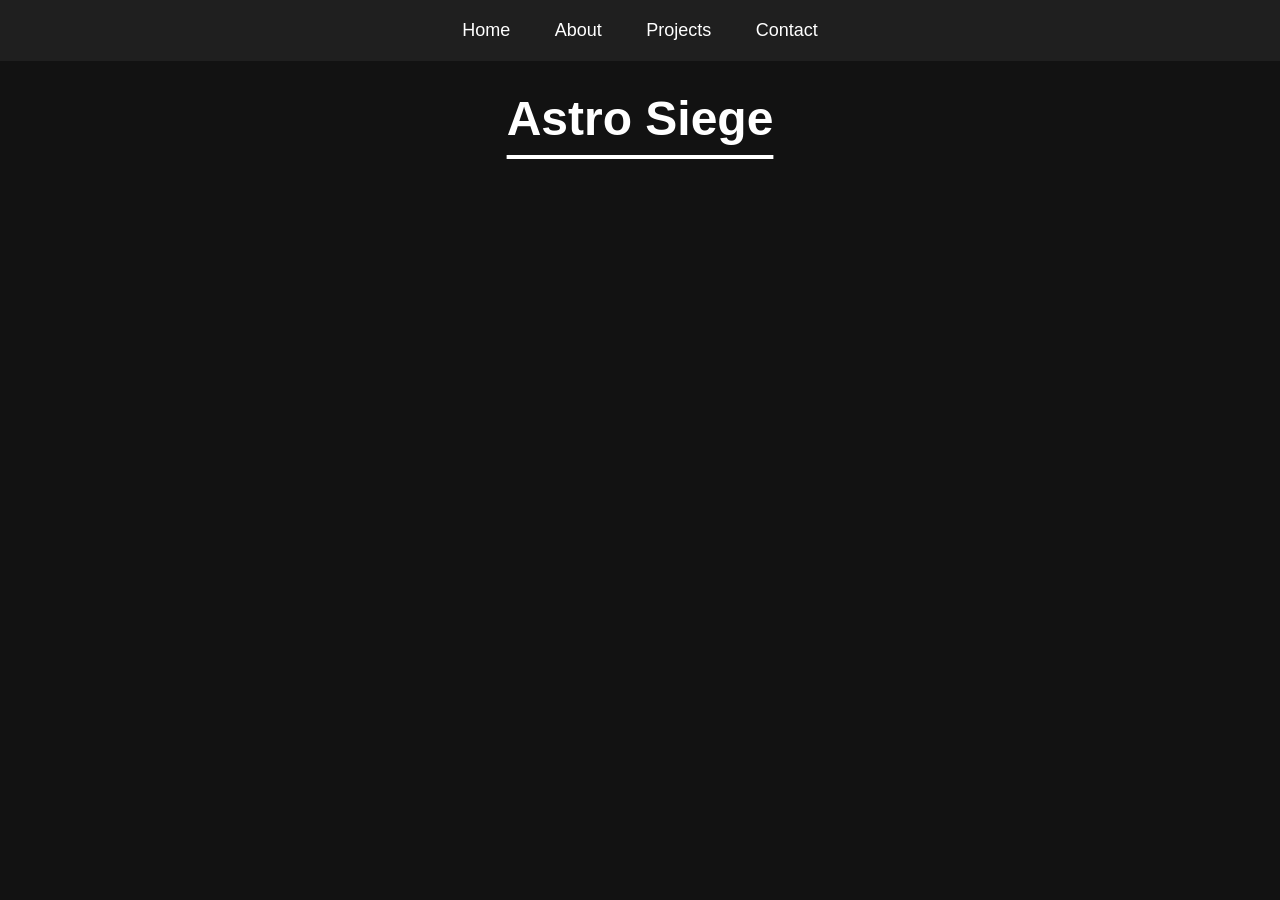
==== projects/astro-siege.html @ b004236a "Added base project functionality. Added js script, but nothing in it." ====
<!doctype html>
<html lang="en">
  <head>
    <meta charset="UTF-8" />
    <meta name="viewport" content="width=device-width, initial-scale=1.0" />
    <title>Personal Website - Astro Siege</h1></title>
    <link rel="stylesheet" href="../style.css" />
  </head>

  <body>
    <nav>
      <a href="#home">Home</a>

      <a href="#about">About</a>

      <a href="#projects">Projects</a>

      <a href="#contact">Contact</a>
    </nav>

    <section id="home" class="title-txt">
      <h1>Astro Siege</h1>
    </section>

    <h2></h2>
  </body>
</html>
---- style.css ----
body {
  background-color: #121212;

  color: white;

  font-family: Arial;

  margin: 0;
}

h2 {
  text-align: center;
}

nav {
  background-color: #1f1f1f;

  padding: 20px;
  text-align: center;
}

nav a {
  color: white;

  text-decoration: none;

  margin: 20px;

  font-size: 18px;
}

#home {
  text-align: center;
  padding: 50px;
}

.panel {
  background-color: #222222;

  width: 700px;
  margin: 30px auto;
  padding: 20px;

  border-radius: 10px;
}

.project {
  background-color: #333333;

  width: 700px;
  margin: 30px auto;
  padding: 20px;

  border-radius: 10px;
}

.title-txt {
  padding-top: -60px;
  margin-top: -60px;
  text-decoration: underline;
  text-underline-offset: 20px;
  font-size: xx-large;
}

button {
  background-color: #00bfff;

  color: white;

  border: none;

  padding: 10px 20px;

  border-radius: 5px;
}

button:hover {
  background-color: #0088aa;
}
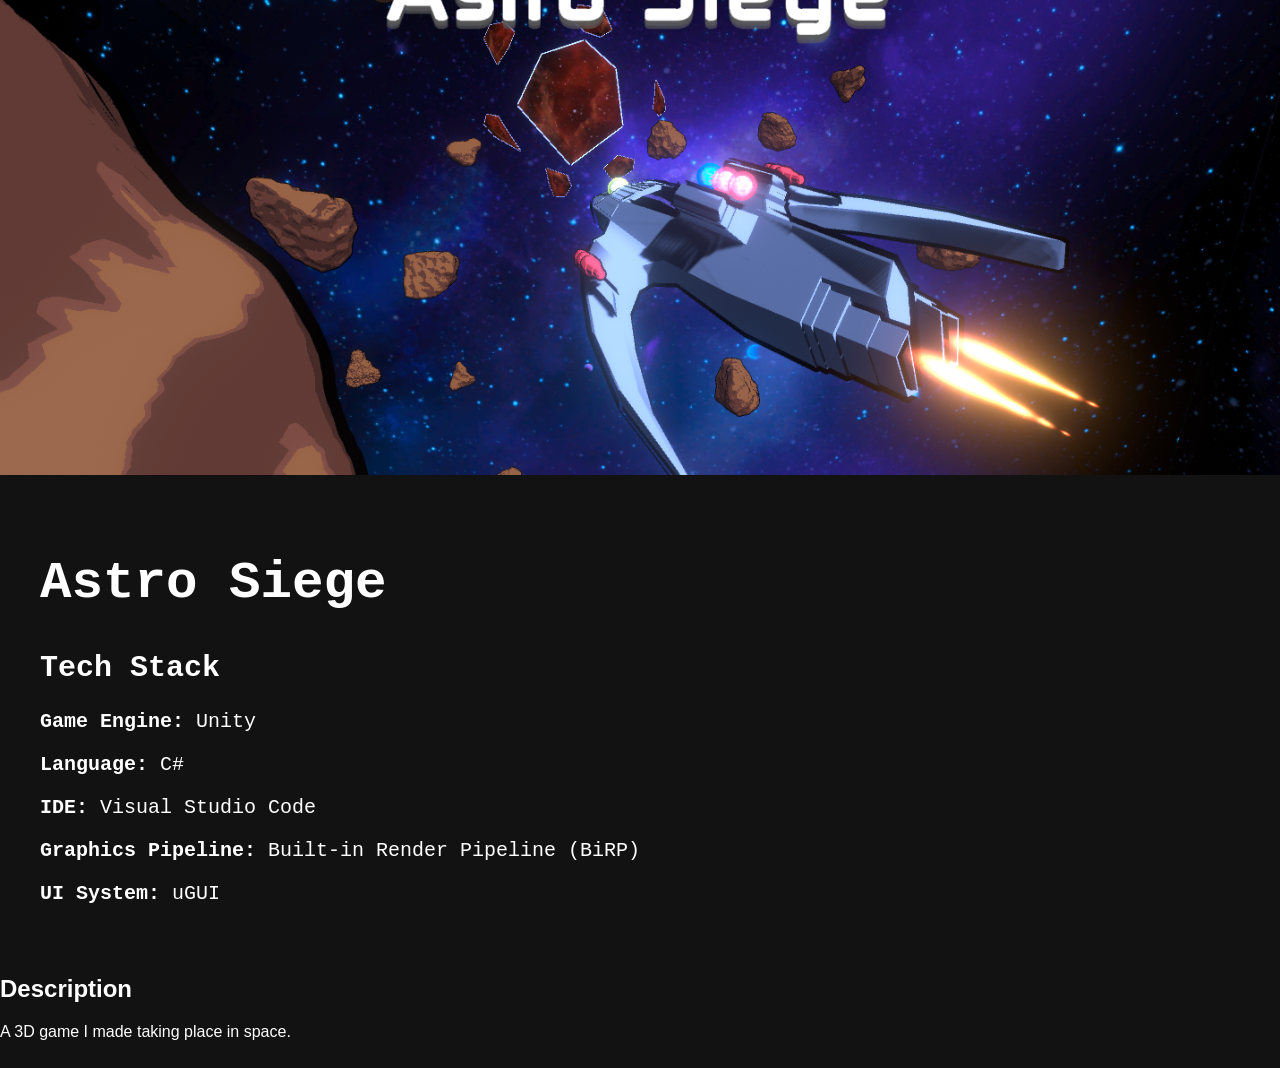
==== commit 4026845a: "Finished base website" ====
--- a/projects/astro-siege.html
+++ b/projects/astro-siege.html
@@ -8,18 +8,28 @@
   </head>
 
   <body>
-    <nav>
-      <a href="#home">Home</a>
+    <img
+      src="../Images/astro-siege-thumbnail.png"
+      class="project-img"
+      alt="not loaded"
+    />
 
-      <a href="#about">About</a>
+    <section id="project-title">
+      <h1>Astro Siege</h1>
+    </section>
 
-      <a href="#projects">Projects</a>
+    <section id="tech-stack">
+      <h2>Tech Stack</h2>
+      <p><b>Game Engine: </b> Unity</p>
+      <p><b>Language: </b> C#</p>
+      <p><b>IDE: </b> Visual Studio Code</p>
+      <p><b>Graphics Pipeline: </b> Built-in Render Pipeline (BiRP)</p>
+      <p><b>UI System: </b> uGUI</p>
+    </section>
 
-      <a href="#contact">Contact</a>
-    </nav>
-
-    <section id="home" class="title-txt">
-      <h1>Astro Siege</h1>
+    <section id="description">
+      <h1>Description</h1>
+      <p>A 3D game I made taking place in space.</p>
     </section>
 
     <h2></h2>
--- a/style.css
+++ b/style.css
@@ -6,10 +6,6 @@
   font-family: Arial;
 
   margin: 0;
-}
-
-h2 {
-  text-align: center;
 }
 
 nav {
@@ -30,8 +26,48 @@
 }
 
 #home {
+  background-color: rgb(38, 38, 39);
+  color: #ffffff;
+
+  margin: 20px auto;
+
+  padding: 10px 40px;
+
   text-align: center;
-  padding: 50px;
+}
+
+.home-h2 {
+  text-align: center;
+}
+
+#project-title {
+  color: #ffffff;
+
+  margin: 20px auto;
+  padding: 10px 40px;
+
+  text-align: left;
+
+  font-family: monospace;
+  font-size: 35px;
+}
+
+#tech-stack {
+  color: white;
+
+  margin: 40px auto;
+  margin-top: -70px;
+  padding: 10px 40px;
+
+  font-size: 20px;
+  font-family: monospace;
+  text-align: left;
+}
+
+.project-img {
+  object-fit: cover;
+  width: 100%;
+  height: 475px;
 }
 
 .panel {
@@ -55,7 +91,6 @@
 }
 
 .title-txt {
-  padding-top: -60px;
   margin-top: -60px;
   text-decoration: underline;
   text-underline-offset: 20px;
